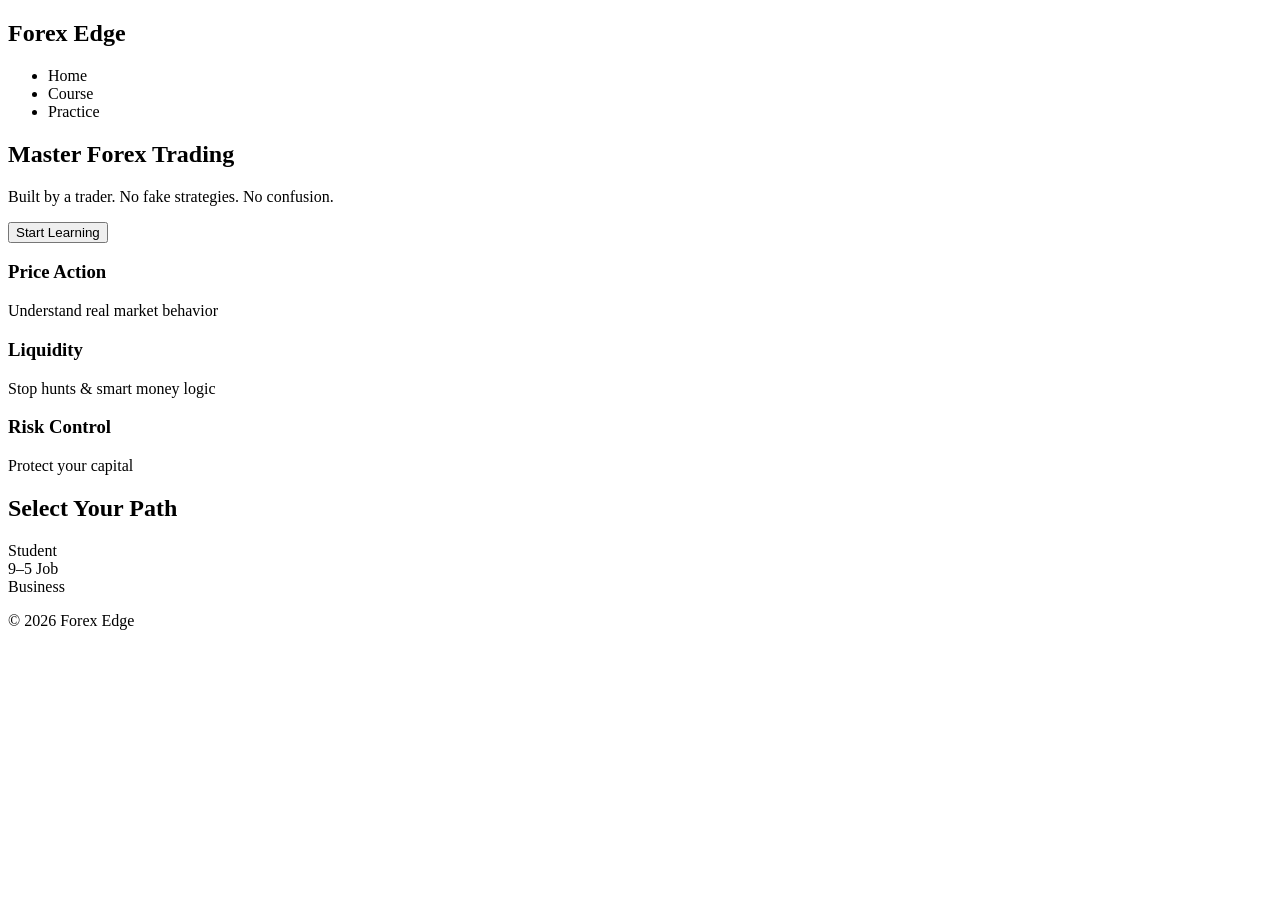
==== index.html @ 3a85cadc "Add initial HTML structure for Forex Edge website" ====
<!DOCTYPE html>
<html lang="en">
<head>
<meta charset="UTF-8">
<title>Forex Edge</title>
<link rel="stylesheet" href="style.css">
</head>
<body>
<nav class="navbar">
  <h2>Forex Edge</h2>
  <ul>
    <li>Home</li>
    <li>Course</li>
    <li>Practice</li>
  </ul>
</nav>
<section class="hero">
  <h1>Master Forex Trading</h1>
  <p>Built by a trader. No fake strategies. No confusion.</p>
  <button>Start Learning</button>
</section>
<section class="features">
  <div class="feature">
    <h3>Price Action</h3>
    <p>Understand real market behavior</p>
  </div>
  <div class="feature">
    <h3>Liquidity</h3>
    <p>Stop hunts & smart money logic</p>
  </div>
  <div class="feature">
    <h3>Risk Control</h3>
    <p>Protect your capital</p>
  </div>
</section>
<section class="paths">
  <h2>Select Your Path</h2>
  <div class="cards">
    <div class="card">Student</div>
    <div class="card">9–5 Job</div>
    <div class="card">Business</div>
  </div>
</section>
<footer>
  <p>© 2026 Forex Edge</p>
</footer>
</body>
</html>
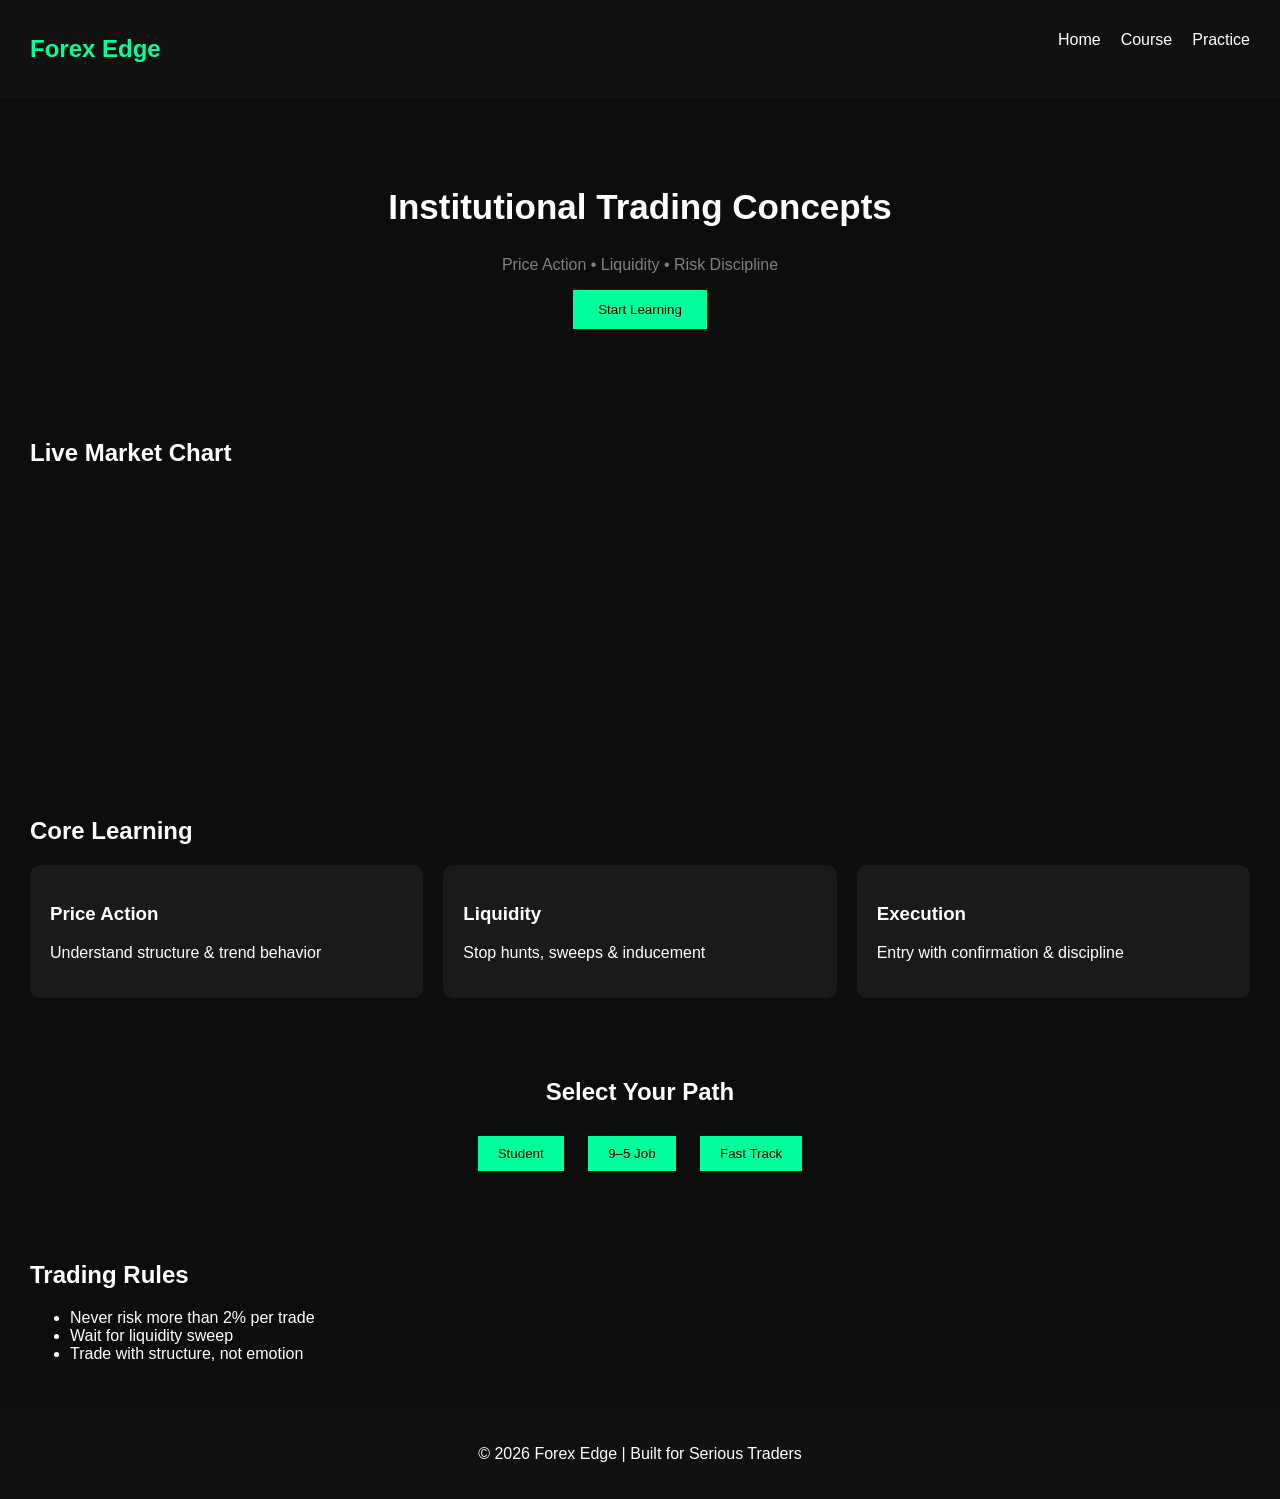
==== commit 79841f65: "Enhance index.html with new styles and content" ====
--- a/index.html
+++ b/index.html
@@ -2,47 +2,146 @@
 <html lang="en">
 <head>
 <meta charset="UTF-8">
+<meta name="viewport" content="width=device-width, initial-scale=1.0">
 <title>Forex Edge</title>
-<link rel="stylesheet" href="style.css">
+
+<style>
+body {
+  margin: 0;
+  font-family: Arial;
+  background: #0d0d0d;
+  color: white;
+}
+/* NAV */
+nav {
+  display: flex;
+  justify-content: space-between;
+  padding: 15px 30px;
+  background: #111;
+}
+nav h2 { color: #00ff9d; }
+nav ul {
+  list-style: none;
+  display: flex;
+  gap: 20px;
+}
+/* HERO */
+.hero {
+  text-align: center;
+  padding: 60px 20px;
+}
+.hero h1 {
+  font-size: 35px;
+}
+.hero p { color: gray; }
+.hero button {
+  padding: 12px 25px;
+  background: #00ff9d;
+  border: none;
+  cursor: pointer;
+}
+/* SECTION */
+.section {
+  padding: 30px;
+}
+.cards {
+  display: flex;
+  flex-wrap: wrap;
+  gap: 20px;
+}
+.card {
+  background: #1a1a1a;
+  padding: 20px;
+  border-radius: 10px;
+  flex: 1;
+  min-width: 280px;
+  transition: 0.3s;
+}
+.card:hover {
+  transform: scale(1.03);
+  border: 1px solid #00ff9d;
+}
+/* CHART */
+.chart {
+  margin-top: 15px;
+  height: 250px;
+}
+/* PATH */
+.path {
+  text-align: center;
+}
+.path button {
+  margin: 10px;
+  padding: 10px 20px;
+  background: #00ff9d;
+  border: none;
+}
+/* FOOTER */
+footer {
+  text-align: center;
+  padding: 20px;
+  background: #111;
+}
+</style>
 </head>
 <body>
-<nav class="navbar">
+<nav>
   <h2>Forex Edge</h2>
   <ul>
     <li>Home</li>
     <li>Course</li>
     <li>Practice</li>
-  </ul>
-</nav>
+  </nav>
 <section class="hero">
-  <h1>Master Forex Trading</h1>
-  <p>Built by a trader. No fake strategies. No confusion.</p>
+  <h1>Institutional Trading Concepts</h1>
+  <p>Price Action • Liquidity • Risk Discipline</p>
   <button>Start Learning</button>
 </section>
-<section class="features">
-  <div class="feature">
-    <h3>Price Action</h3>
-    <p>Understand real market behavior</p>
-  </div>
-  <div class="feature">
-    <h3>Liquidity</h3>
-    <p>Stop hunts & smart money logic</p>
-  </div>
-  <div class="feature">
-    <h3>Risk Control</h3>
-    <p>Protect your capital</p>
+<section class="section">
+  <h2>Live Market Chart</h2>
+  <!-- REAL CHART -->
+  <div class="chart">
+    <iframe 
+      src="https://s.tradingview.com/widgetembed/?symbol=FX:EURUSD&interval=15&theme=dark" 
+      width="100%" 
+      height="100%" 
+      frameborder="0">
+    </iframe>
   </div>
 </section>
-<section class="paths">
-  <h2>Select Your Path</h2>
+<section class="section">
+  <h2>Core Learning</h2>
   <div class="cards">
-    <div class="card">Student</div>
-    <div class="card">9–5 Job</div>
-    <div class="card">Business</div>
+    <div class="card">
+      <h3>Price Action</h3>
+      <p>Understand structure & trend behavior</p>
+    </div>
+    <div class="card">
+      <h3>Liquidity</h3>
+      <p>Stop hunts, sweeps & inducement</p>
+    </div>
+    <div class="card">
+      <h3>Execution</h3>
+      <p>Entry with confirmation & discipline</p>
+    </div>
   </div>
 </section>
+<section class="section path">
+  <h2>Select Your Path</h2>
+  <button>Student</button>
+  <button>9–5 Job</button>
+  <button>Fast Track</button>
+</section>
+<section class="section">
+  <h2>Trading Rules</h2>
+  <ul>
+    <li>Never risk more than 2% per trade</li>
+    <li>Wait for liquidity sweep</li>
+    <li>Trade with structure, not emotion</li>
+  </ul>
+</section>
 <footer>
-  <p>© 2026 Forex Edge</p>
+  <p>© 2026 Forex Edge | Built for Serious Traders</p>
 </footer>
 </body>
-</html>
+                       </html>
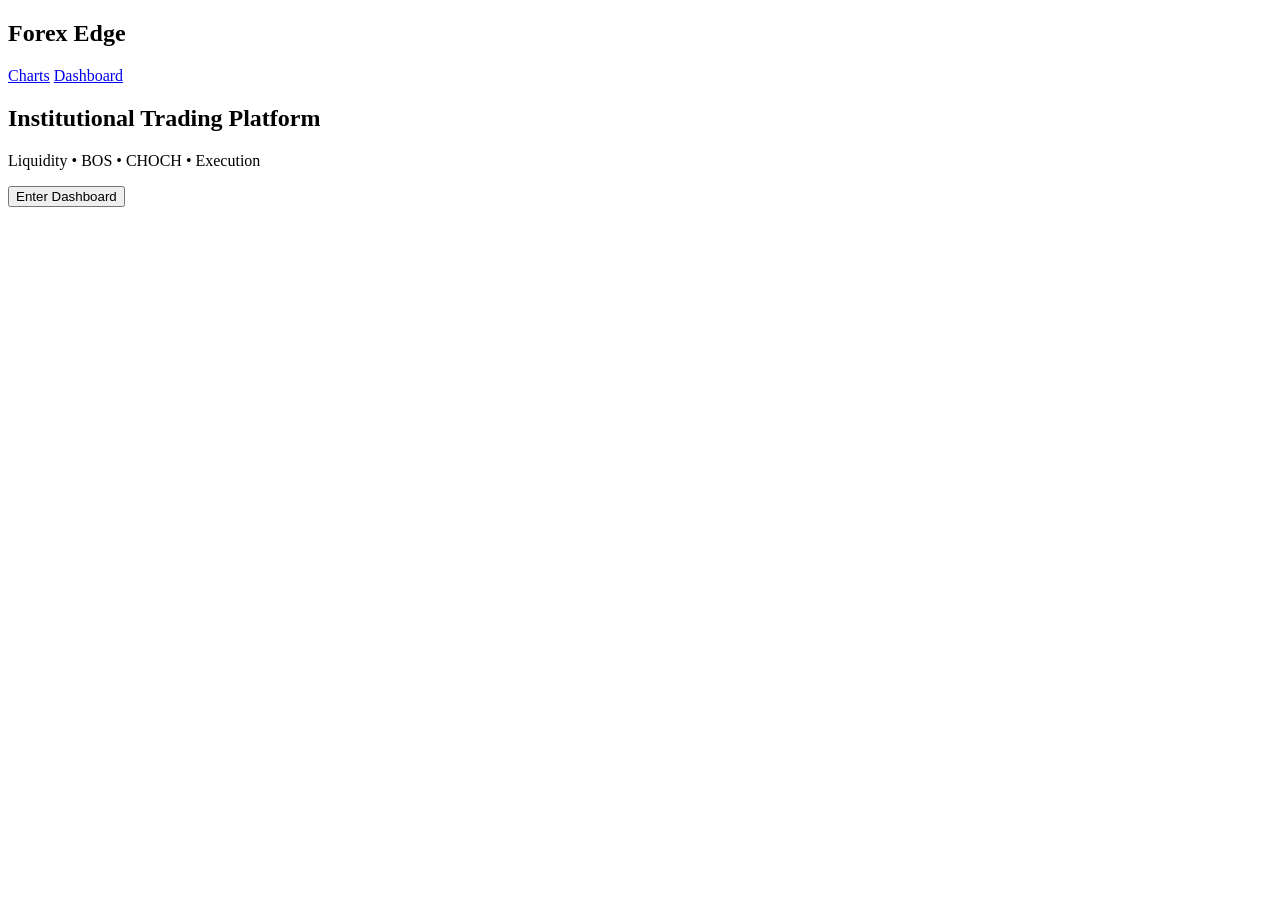
==== commit 78ae8141: "Create  index.html" ====
--- a/index.html
+++ b/index.html
@@ -1,147 +1,21 @@
 <!DOCTYPE html>
-<html lang="en">
+<html>
 <head>
-<meta charset="UTF-8">
-<meta name="viewport" content="width=device-width, initial-scale=1.0">
-<title>Forex Edge</title>
-
-<style>
-body {
-  margin: 0;
-  font-family: Arial;
-  background: #0d0d0d;
-  color: white;
-}
-/* NAV */
-nav {
-  display: flex;
-  justify-content: space-between;
-  padding: 15px 30px;
-  background: #111;
-}
-nav h2 { color: #00ff9d; }
-nav ul {
-  list-style: none;
-  display: flex;
-  gap: 20px;
-}
-/* HERO */
-.hero {
-  text-align: center;
-  padding: 60px 20px;
-}
-.hero h1 {
-  font-size: 35px;
-}
-.hero p { color: gray; }
-.hero button {
-  padding: 12px 25px;
-  background: #00ff9d;
-  border: none;
-  cursor: pointer;
-}
-/* SECTION */
-.section {
-  padding: 30px;
-}
-.cards {
-  display: flex;
-  flex-wrap: wrap;
-  gap: 20px;
-}
-.card {
-  background: #1a1a1a;
-  padding: 20px;
-  border-radius: 10px;
-  flex: 1;
-  min-width: 280px;
-  transition: 0.3s;
-}
-.card:hover {
-  transform: scale(1.03);
-  border: 1px solid #00ff9d;
-}
-/* CHART */
-.chart {
-  margin-top: 15px;
-  height: 250px;
-}
-/* PATH */
-.path {
-  text-align: center;
-}
-.path button {
-  margin: 10px;
-  padding: 10px 20px;
-  background: #00ff9d;
-  border: none;
-}
-/* FOOTER */
-footer {
-  text-align: center;
-  padding: 20px;
-  background: #111;
-}
-</style>
+<title>Forex Edge Pro</title>
+<link rel="stylesheet" href="css/style.css">
 </head>
 <body>
 <nav>
   <h2>Forex Edge</h2>
-  <ul>
-    <li>Home</li>
-    <li>Course</li>
-    <li>Practice</li>
-  </nav>
-<section class="hero">
-  <h1>Institutional Trading Concepts</h1>
-  <p>Price Action • Liquidity • Risk Discipline</p>
-  <button>Start Learning</button>
+  <div>
+    <a href="charts.html">Charts</a>
+    <a href="dashboard.html">Dashboard</a>
+  </div>
+</nav>
+<section class="hero fade">
+  <h1>Institutional Trading Platform</h1>
+  <p>Liquidity • BOS • CHOCH • Execution</p>
+  <a href="dashboard.html"><button>Enter Dashboard</button></a>
 </section>
-<section class="section">
-  <h2>Live Market Chart</h2>
-  <!-- REAL CHART -->
-  <div class="chart">
-    <iframe 
-      src="https://s.tradingview.com/widgetembed/?symbol=FX:EURUSD&interval=15&theme=dark" 
-      width="100%" 
-      height="100%" 
-      frameborder="0">
-    </iframe>
-  </div>
-</section>
-<section class="section">
-  <h2>Core Learning</h2>
-  <div class="cards">
-    <div class="card">
-      <h3>Price Action</h3>
-      <p>Understand structure & trend behavior</p>
-    </div>
-    <div class="card">
-      <h3>Liquidity</h3>
-      <p>Stop hunts, sweeps & inducement</p>
-    </div>
-    <div class="card">
-      <h3>Execution</h3>
-      <p>Entry with confirmation & discipline</p>
-    </div>
-  </div>
-</section>
-<section class="section path">
-  <h2>Select Your Path</h2>
-  <button>Student</button>
-  <button>9–5 Job</button>
-  <button>Fast Track</button>
-</section>
-<section class="section">
-  <h2>Trading Rules</h2>
-  <ul>
-    <li>Never risk more than 2% per trade</li>
-    <li>Wait for liquidity sweep</li>
-    <li>Trade with structure, not emotion</li>
-  </ul>
-</section>
-<footer>
-  <p>© 2026 Forex Edge | Built for Serious Traders</p>
-</footer>
 </body>
-                       </html>
+</html>
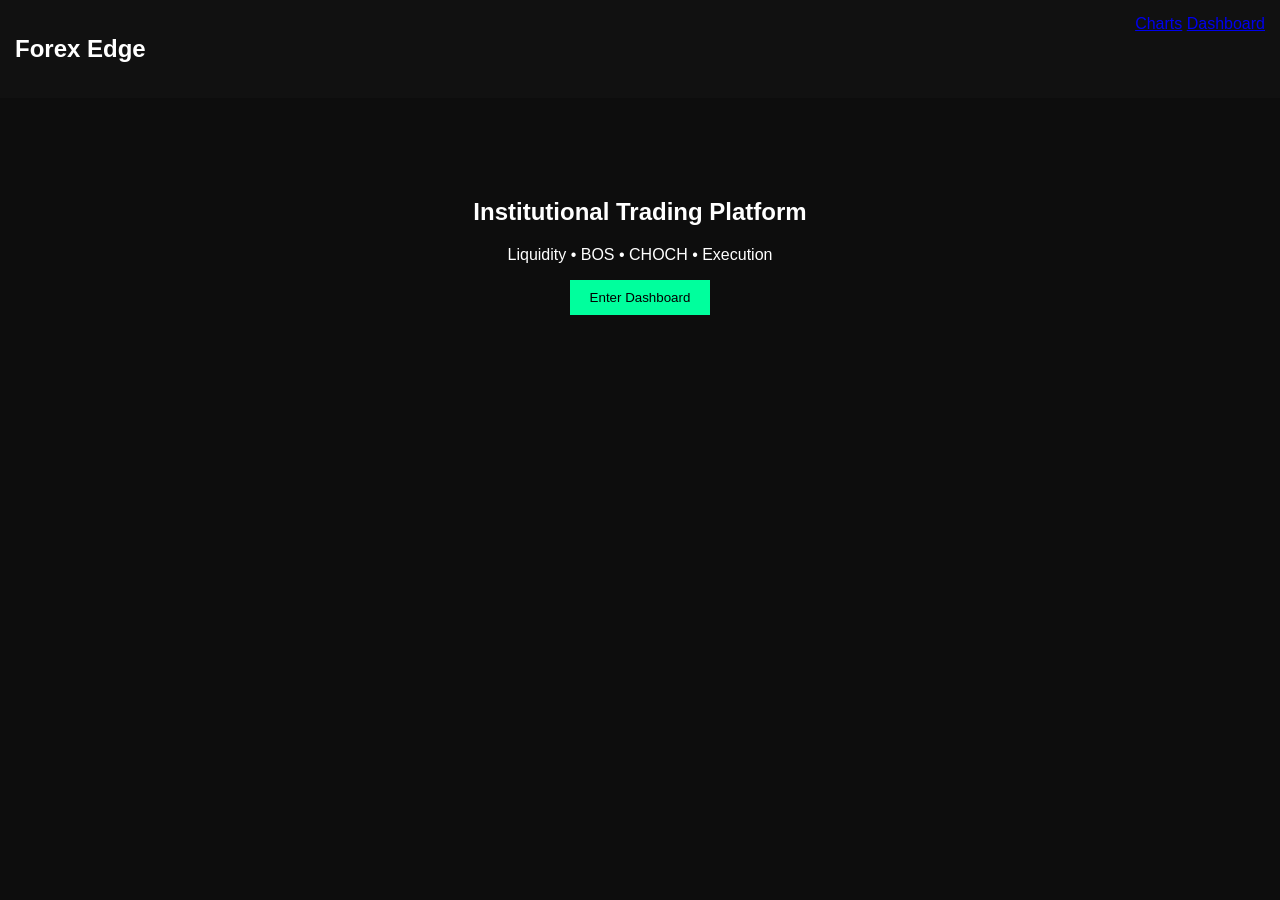
==== commit f57ef9e3: "Add initial HTML structure for Forex Edge Pro" ====
--- a/index.html
+++ b/index.html
@@ -4,7 +4,9 @@
 <title>Forex Edge Pro</title>
 <link rel="stylesheet" href="css/style.css">
 </head>
+
 <body>
+
 <nav>
   <h2>Forex Edge</h2>
   <div>
@@ -12,10 +14,12 @@
     <a href="dashboard.html">Dashboard</a>
   </div>
 </nav>
+
 <section class="hero fade">
   <h1>Institutional Trading Platform</h1>
   <p>Liquidity • BOS • CHOCH • Execution</p>
   <a href="dashboard.html"><button>Enter Dashboard</button></a>
 </section>
+
 </body>
 </html>
--- a/css/style.css
+++ b/css/style.css
@@ -0,0 +1,70 @@
+body {
+  margin: 0;
+  font-family: Arial;
+  background: #0d0d0d;
+  color: white;
+}
+
+/* NAV */
+nav {
+  display: flex;
+  justify-content: space-between;
+  padding: 15px;
+  background: #111;
+}
+
+/* HERO */
+.hero {
+  text-align: center;
+  padding: 80px;
+}
+
+button {
+  background: #00ff9d;
+  border: none;
+  padding: 10px 20px;
+}
+
+/* GRID (multi chart) */
+.grid {
+  display: grid;
+  grid-template-columns: repeat(auto-fit, minmax(300px, 1fr));
+  gap: 15px;
+}
+
+/* CARDS */
+.cards {
+  display: flex;
+  gap: 20px;
+  flex-wrap: wrap;
+}
+
+.card {
+  background: #1a1a1a;
+  padding: 15px;
+  border-radius: 10px;
+  flex: 1;
+  min-width: 250px;
+  transition: 0.3s;
+}
+
+.card:hover {
+  transform: scale(1.05);
+  border: 1px solid #00ff9d;
+}
+
+/* ANIMATION */
+.fade {
+  animation: fadeIn 1.5s;
+}
+
+@keyframes fadeIn {
+  from {opacity:0;}
+  to {opacity:1;}
+}
+
+/* CHART */
+iframe {
+  width: 100%;
+  height: 250px;
+}
